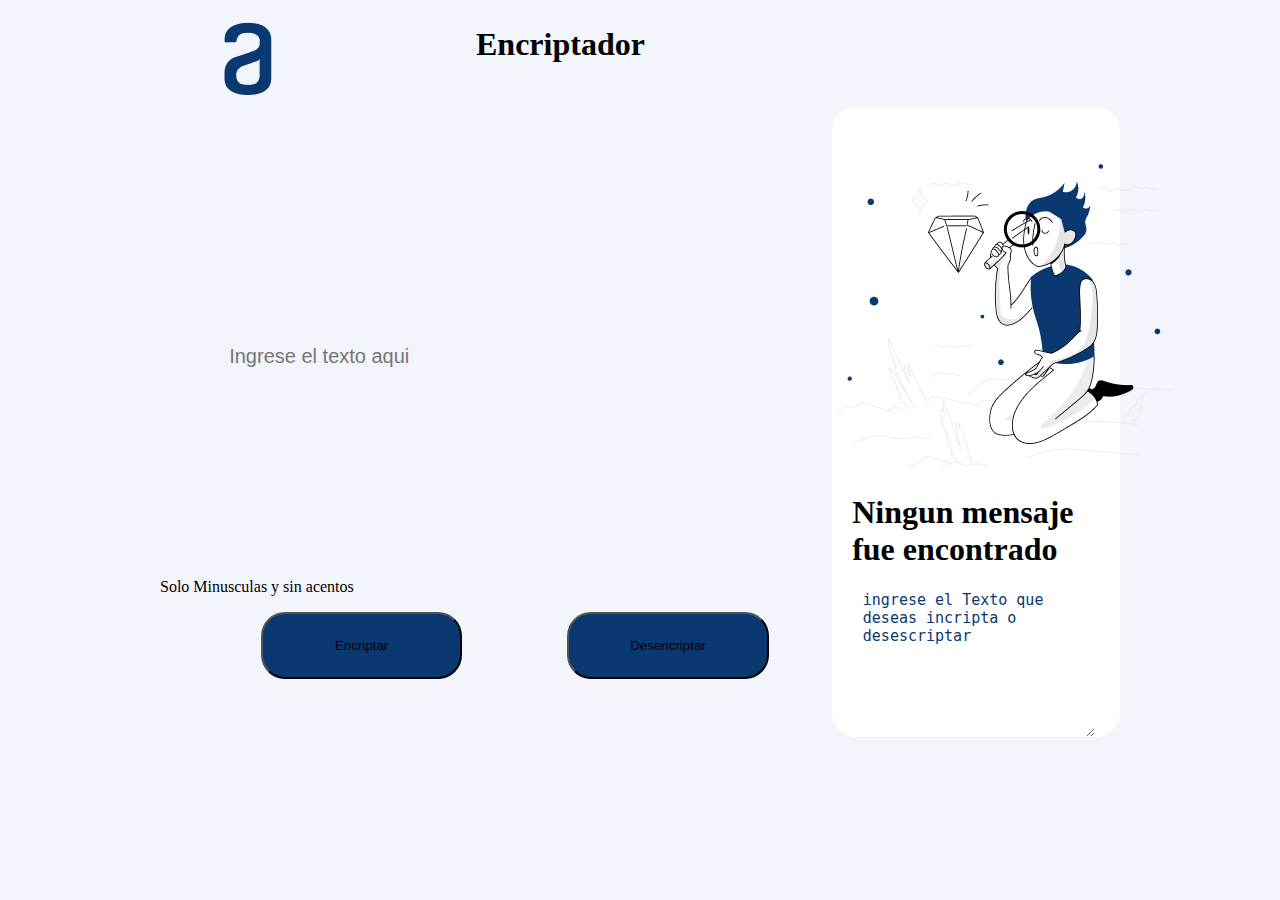
==== index.html @ 6160ef36 "archivos de proyecto de Alura" ====
<!DOCTYPE html>
<html lang="es" dir="ltr" >
<head>
<meta charset="utf-8">
<link rel="stylesheet" href="style.css">
<script type="text/javascript" src="script.js"></script>
<title>Encriptador</title>
</head>
<body>
<div class="container">
<div class="logo">
    <img class= "logoImg" src="img/logo.png">
    <h1 class = "title">Encriptador</h1>
</div>
<div class="left">
  <input class="text-input" id="inputTexto"   type="text" placeholder="Ingrese el texto aqui">
</div>
<div class="right">
<img src="img/Muñeco.png" alt="" id="imgDer"></img>
<h1 id="texto">Ningun mensaje fue encontrado </h1>
<textarea id="texto2"name="name" rows="8" cols="80">ingrese el Texto que deseas incripta o desescriptar </textarea>

<button id="copiar" type="button" name="button" onclick="copiar()">Copiar</button>
</div>
<div class="left-button">
    <p>Solo Minusculas y sin acentos </p>
    <button type="button" id="btn-encriptar" onclick="encriptar()">Encriptar</button>
    <button type="button" id="btn-desencriptar" onclick="desencriptar()">Desencriptar</button>
</div>
</div>

</body>

</html>
---- style.css ----
body{
margin:0px;
padding:0pt;
background: #F3F5FC;
}

.container{
margin:auto;
width: 960px;
height: 650px;
padding: 5px;

}

.logo{
width: 100%;
float: left;


}

.left{
float:left;
width: 70%;
height: 70%;
border-radius: 24px;
     

}

.right{
float: right;
width: 30%;
height: auto;
border-radius: 24px;
background: white;

}

.left-button{
float: left;
width: 70%;
height: auto;
border-radius: 24px;


}

.logoImg
{
margin-top: 1%;
float: inherit;
margin-left: 5%;


}

.title{

    float: inherit;
    margin-left: 20%;
    
}

.text-input{
float: left;
margin-left: 10%;
margin-top: 10%;
width: 80%;
height: 80%;
color: #0A3871;
font-size: 20px;
border:none;
outline: none;
background: #F3F5FC;
}
#imgDer{

    margin-top: 20%;
    width: 90;
    height: auto;
    margin-left: 2%
}

#texto{
margin-left: 7%;
margin-right: 5%;
}
#texto2{
float: left;
margin-left: 10%;
color: #0A3871;
width: 80%;
height: 60%;
border: none;
outline: none;
font-size: 15px;
}
#btn-encriptar{
    padding: 24px;
    width: 30%;
    height: 60%;
    border-radius: 24px;
    margin-left: 15%;
    background: #0A3871;
}
#btn-desencriptar{
    padding: 24px;
    width: 30%;
    height: 60%;
    border-radius: 24px;
    margin-left: 15%;
    background: #0A3871;
}
#copiar{

margin-left: 33%;
margin-top: 90%;
padding: 24px;
width: 40%;
height: 10%;
background: #D8DFE8;
border-radius: 24px;
display: none;
}
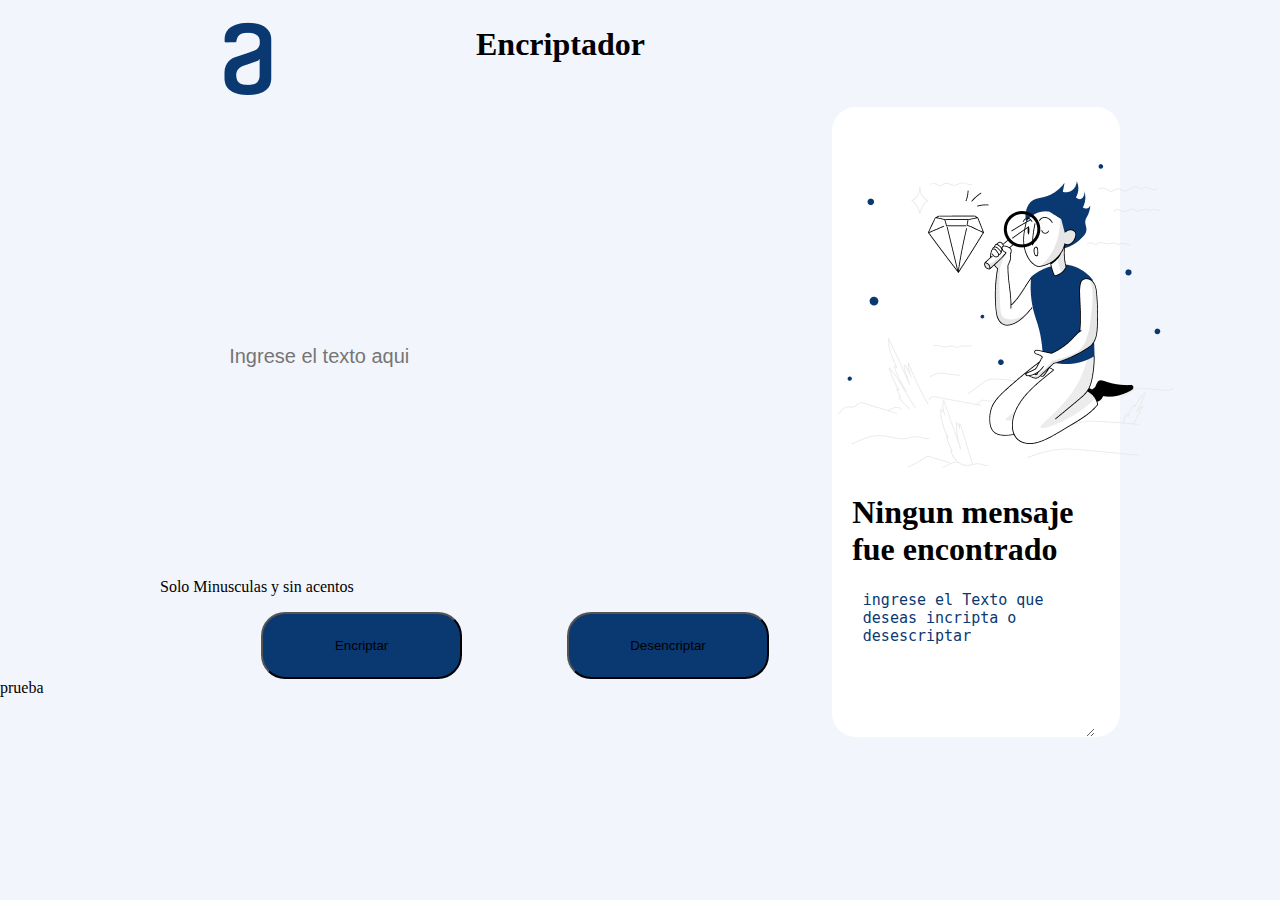
==== commit 92d67b50: "Rename index.htmla to index.html" ====
--- a/index.html
+++ b/index.html
@@ -28,7 +28,10 @@
     <button type="button" id="btn-desencriptar" onclick="desencriptar()">Desencriptar</button>
 </div>
 </div>
-
+    <!-- Start of HubSpot Embed Code -->
+  <script type="text/javascript" id="hs-script-loader" async defer src="//js-na1.hs-scripts.com/39769466.js"></script>
+<!-- End of HubSpot Embed Code -->
+prueba 
 </body>
 
 </html>
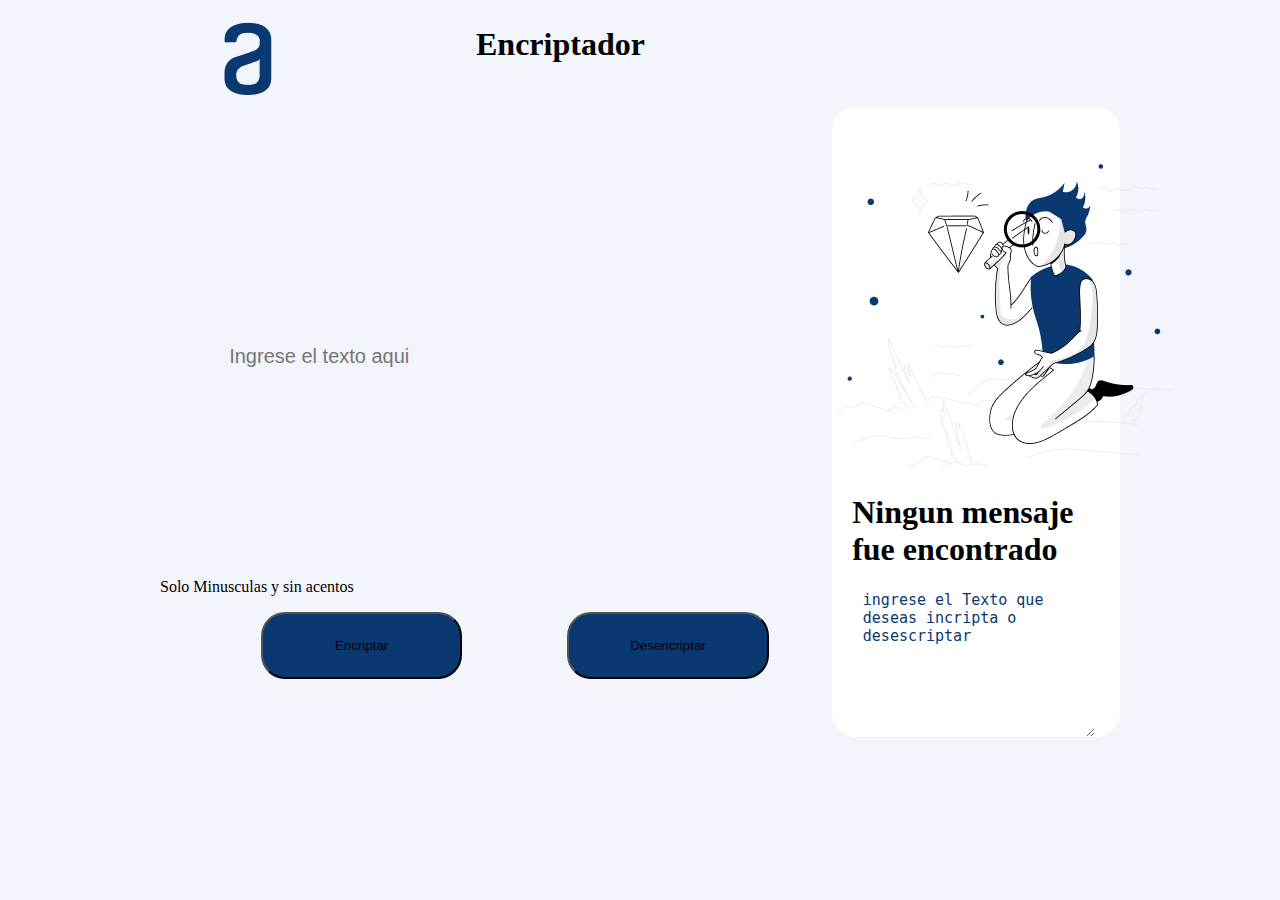
==== commit d4812745: "Update index.html" ====
--- a/index.html
+++ b/index.html
@@ -28,10 +28,7 @@
     <button type="button" id="btn-desencriptar" onclick="desencriptar()">Desencriptar</button>
 </div>
 </div>
-    <!-- Start of HubSpot Embed Code -->
-  <script type="text/javascript" id="hs-script-loader" async defer src="//js-na1.hs-scripts.com/39769466.js"></script>
-<!-- End of HubSpot Embed Code -->
-prueba 
+
 </body>
 
 </html>
